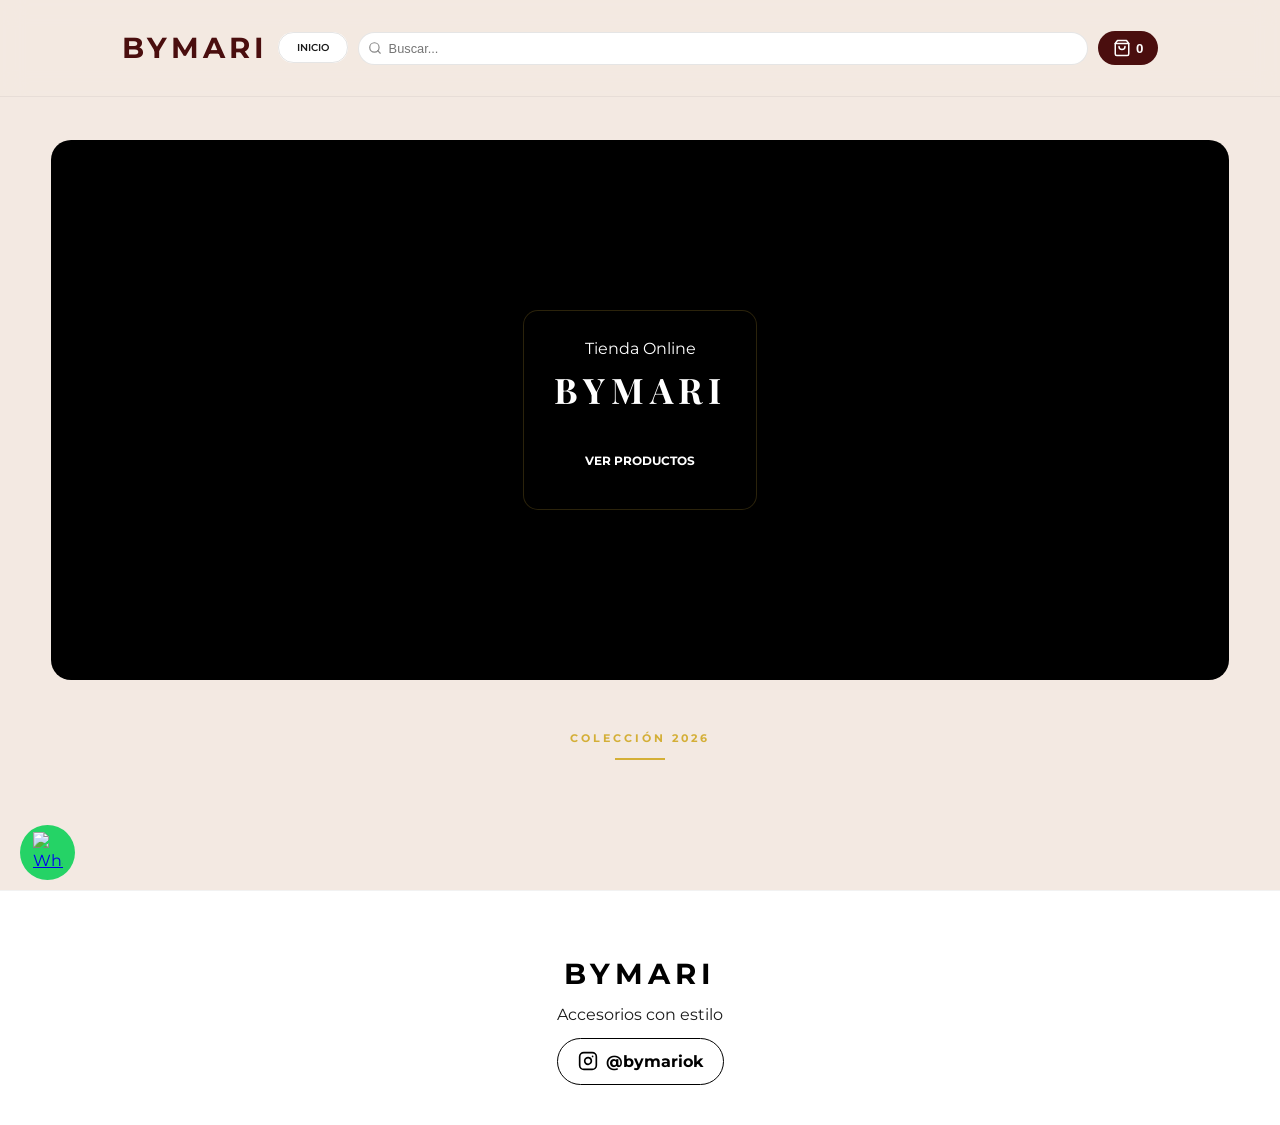
==== index.html @ 630f6e9d "Web de BYMARI lista para subir" ====
<!DOCTYPE html>
<html lang="es">
<head>
    <meta charset="UTF-8">
    <meta name="viewport" content="width=device-width, initial-scale=1.0">
    <title>BYMARI | Accesorios</title>
    <link rel="stylesheet" href="style.css">
    <link href="https://fonts.googleapis.com/css2?family=Montserrat:wght@300;400;600;700&family=Playfair+Display:ital,wght@0,400;0,700;1,400&display=swap" rel="stylesheet">
</head>
<body>

    <div id="toast-notification" class="toast">¡Añadido al carrito! ✨</div>

    <header id="main-header">
        <nav class="nav-container">
            <div class="logo" onclick="volverTienda()">BYMARI</div>
            <ul class="nav-links" id="menu-categorias">
                <li><a href="#" data-categoria="inicio">INICIO</a></li>
            </ul>

            <div class="nav-right-mobile">
                <div class="header-search">
                    <svg class="search-icon-header" width="14" height="14" viewBox="0 0 24 24" fill="none" stroke="currentColor" stroke-width="2" stroke-linecap="round" stroke-linejoin="round"><circle cx="11" cy="11" r="8"></circle><line x1="21" y1="21" x2="16.65" y2="16.65"></line></svg>
                    <input type="text" id="searchInput" placeholder="Buscar...">
                </div>
                <button id="cart-btn" class="cart-trigger">
                    <svg width="18" height="18" viewBox="0 0 24 24" fill="none" stroke="currentColor" stroke-width="2" stroke-linecap="round" stroke-linejoin="round"><path d="M6 2L3 6v14a2 2 0 0 0 2 2h14a2 2 0 0 0 2-2V6l-3-4Z"/><path d="M3 6h18"/><path d="M16 10a4 4 0 0 1-8 0"/></svg>
                    <span id="cart-count">0</span>
                </button>
            </div>
        </nav>
    </header>

    <div id="tienda-content">
        <section class="hero-wrapper">
            <div class="slide active" id="main-banner">
                <div class="hero-content">
                    <p class="subtitle">Tienda Online</p>
                    <h1 class="playfair">BYMARI</h1>
                    <a href="#productos" class="btn-shop-white">VER PRODUCTOS</a>
                </div>
            </div>
        </section>

        <main id="productos">
            <div class="section-header">
                <span class="section-subtitle">Colección 2026</span>
                <h2 class="section-title playfair"></h2>
                <div class="header-line"></div>
            </div>
            
            <div class="product-grid" id="grid-productos"></div>
        </main>

        <footer class="main-footer">
            <div class="logo-footer">BYMARI</div>
            <p class="footer-tagline">Accesorios con estilo</p>
            <div class="social-container-footer">
                <a href="https://www.instagram.com/bymariok/" target="_blank" class="social-link-footer">
                    <svg width="20" height="20" viewBox="0 0 24 24" fill="none" stroke="currentColor" stroke-width="2" stroke-linecap="round" stroke-linejoin="round"><rect x="2" y="2" width="20" height="20" rx="5" ry="5"></rect><path d="M16 11.37A4 4 0 1 1 12.63 8 4 4 0 0 1 16 11.37z"></path><line x1="17.5" y1="6.5" x2="17.51" y2="6.5"></line></svg>
                    <span>@bymariok</span>
                </a>
            </div>
        </footer>
    </div>

    <section id="checkout-section" style="display: none; padding: 140px 5% 50px;">
        <div class="checkout-card">
            <h2 class="playfair" style="margin-bottom: 20px; color: var(--primary);">Datos de Envío</h2>
            <form id="checkout-form">
                <div style="display: flex; flex-direction: column; gap: 15px;">
                    <input type="text" id="check-name" placeholder="Nombre completo *" required style="padding: 12px; border-radius: 10px; border: 1px solid #ddd;">
                    <input type="tel" id="check-phone" placeholder="Teléfono de contacto *" required style="padding: 12px; border-radius: 10px; border: 1px solid #ddd;">
                    <input type="text" id="check-address" placeholder="Dirección de entrega" style="padding: 12px; border-radius: 10px; border: 1px solid #ddd;">
                    <select id="check-payment" required style="padding: 12px; border-radius: 10px; border: 1px solid #ddd; background: white;">
                        <option value="" disabled selected>Método de Pago *</option>
                        <option value="Transferencia">Transferencia</option>
                        <option value="Efectivo">Efectivo / Al recibir</option>
                    </select>
                </div>
                <button type="submit" style="width: 100%; margin-top: 25px; padding: 15px; background: #25d366; color: white; border: none; border-radius: 50px; font-weight: bold; cursor: pointer; font-size: 1rem;">
                    ENVIAR PEDIDO POR WHATSAPP
                </button>
                <button type="button" onclick="volverTienda()" style="width: 100%; margin-top: 10px; background: none; border: none; color: #888; text-decoration: underline; cursor: pointer;">
                    Volver a la tienda
                </button>
            </form>
        </div>
    </section>

    <div id="side-cart" class="cart-sidebar">
        <div class="cart-header">
            <h2 class="playfair">MI CARRITO</h2>
            <div id="close-sidebar" style="cursor:pointer; font-size:2rem;">&times;</div>
        </div>
        <div id="cart-items-sidebar" class="cart-body"></div>
        <div class="cart-footer" style="background: white; padding: 20px; border-radius: 20px 20px 0 0;">
            <div class="subtotal-row" style="display: flex; justify-content: space-between; font-weight:bold; margin-bottom: 15px;">
                <span>TOTAL:</span><span id="total-price-sidebar">$0</span>
            </div>
            <button id="btn-to-checkout" class="btn-finalize">FINALIZAR COMPRA</button>
            <button id="btn-vaciar-carrito" class="btn-vaciar" type="button">VACIAR CARRITO</button>
        </div>
    </div>

    <a href="https://wa.me/5493813520315" class="whatsapp-float" target="_blank">
        <img src="https://upload.wikimedia.org/wikipedia/commons/6/6b/WhatsApp.svg" alt="WhatsApp">
    </a>

    <script src="script.js"></script>
</body>
</html>
---- style.css ----
:root {
    --bg: #F3E9E2;
    --text: #1a1a1a;
    --white: #ffffff;
    --accent: #d4af37; /* Dorado */
    --primary: #4a0e0e; /* Vinotinto Luxury */
    --danger: #e74c3c;
}

* { margin: 0; padding: 0; box-sizing: border-box; }
body { font-family: 'Montserrat', sans-serif; background: var(--bg); color: var(--text); overflow-x: hidden; line-height: 1.6; }
.playfair { font-family: 'Playfair Display', serif; }

/* --- HEADER (Mobile First) --- */
header { 
    position: fixed; top: 0; width: 100%; padding: 10px 5%; z-index: 1000; 
    background: rgba(243, 233, 226, 0.9); backdrop-filter: blur(12px); border-bottom: 1px solid rgba(0,0,0,0.05); 
}
.nav-container { display: flex; flex-direction: column; align-items: center; width: 100%; gap: 10px; }
.logo { font-size: 1.8rem; letter-spacing: 4px; font-weight: bold; text-transform: uppercase; cursor: pointer; color: var(--primary); }

.nav-links { 
    display: flex; list-style: none; gap: 10px; width: 100%; overflow-x: auto; 
    padding: 5px 0 10px 0; white-space: nowrap; scrollbar-width: none; 
}
.nav-links::-webkit-scrollbar { display: none; }
.nav-links a { 
    text-decoration: none; color: var(--text); font-size: 0.65rem; text-transform: uppercase; 
    font-weight: 600; padding: 8px 18px; border: 1px solid rgba(0,0,0,0.1); 
    border-radius: 50px; transition: 0.3s; background: white;
}

.nav-right-mobile { display: flex; justify-content: space-between; align-items: center; width: 100%; gap: 10px; }
.header-search { position: relative; flex: 1; }
#searchInput { width: 100%; padding: 8px 10px 8px 30px; border-radius: 50px; border: 1px solid rgba(0,0,0,0.1); font-size: 0.8rem; outline: none; }
.search-icon-header { position: absolute; left: 10px; top: 50%; transform: translateY(-50%); color: #888; }
.cart-trigger { background: var(--primary); color: white; border: none; padding: 8px 15px; border-radius: 50px; cursor: pointer; display: flex; align-items: center; gap: 5px; font-weight: bold; }

/* --- BANNER Y BOTÓN NEGRO --- */
.hero-wrapper { margin-top: 170px; padding: 0 4%; }
.slide { width: 100%; height: 40vh; background-size: cover; background-position: center; border-radius: 20px; display: flex; justify-content: center; align-items: center; background-color: #000; }
.hero-content { text-align: center; color: white; padding: 25px; background: rgba(0,0,0,0.3); backdrop-filter: blur(5px); border-radius: 15px; border: 1px solid rgba(212, 175, 55, 0.2); }
.hero-content h1 { font-size: 2.2rem; letter-spacing: 6px; margin-bottom: 20px; }
.btn-shop-white { background: #000; color: #fff !important; padding: 12px 35px; text-decoration: none; font-size: 0.75rem; border-radius: 50px; font-weight: 700; text-transform: uppercase; border: 1px solid #000; display: inline-block; }

/* --- TÍTULO DE SECCIÓN REPARADO --- */
.section-header { text-align: center; margin: 50px 0 30px; }
.section-subtitle { display: block; font-size: 0.7rem; letter-spacing: 3px; color: var(--accent); font-weight: 700; text-transform: uppercase; }
.section-title { font-size: 2rem; color: var(--primary); }
.header-line { width: 50px; height: 2px; background: var(--accent); margin: 10px auto 0; }

/* --- PRODUCTOS (2 POR FILA - Mobile First) REPARADO --- */
.product-grid { 
    display: grid; 
    grid-template-columns: repeat(2, 1fr); 
    gap: 15px; 
    padding: 0 4% 100px; 
}
.product-card { 
    background: white; 
    padding: 12px; 
    border-radius: 15px; 
    text-align: center; 
    box-shadow: 0 4px 10px rgba(0,0,0,0.02); 
    display: flex; 
    flex-direction: column; 
    justify-content: space-between; 
}
.product-img-container { width: 100%; aspect-ratio: 1/1; overflow: hidden; border-radius: 10px; margin-bottom: 10px; }
.product-img-tag { width: 100%; height: 100%; object-fit: cover; }

.product-card h3 { 
    font-size: 0.7rem; 
    text-transform: uppercase; 
    letter-spacing: 0.5px; 
    margin-bottom: 5px; 
    line-height: 1.2; 
    height: 32px; /* Forzamos altura para alinear botones */
    display: flex; 
    align-items: center; 
    justify-content: center; 
}
.product-card p { font-size: 0.95rem; color: var(--primary); font-weight: bold; margin-bottom: 10px; }

/* Botones de producto con estilo */
.btn-add { 
    width: 100%; 
    background: var(--primary); 
    color: white; 
    border: none; 
    padding: 12px; 
    border-radius: 50px; 
    font-weight: bold; 
    font-size: 0.65rem; 
    cursor: pointer; 
    text-transform: uppercase; 
    transition: 0.3s; 
}
.btn-add:active { transform: scale(0.98); }

/* Estilo Sin Stock */
.btn-add[disabled] {
    background: #bbb !important;
    color: #f9f9f9 !important;
    cursor: not-allowed;
    border: none;
}

/* --- CARRITO, CHECKOUT Y FOOTER --- */
/* (Se mantienen igual para no romper flujo) */
.checkout-card { max-width: 500px; margin: 0 auto; background: white; padding: 30px; border-radius: 20px; box-shadow: 0 10px 30px rgba(0,0,0,0.1); }
.btn-finalize { width: 100%; padding: 16px; background: var(--primary); color: white; border: none; border-radius: 50px; font-weight: bold; margin-bottom: 10px; cursor: pointer; }
.btn-vaciar { width: 100%; padding: 12px; background: transparent; color: var(--danger); border: 2px solid var(--danger); border-radius: 50px; font-weight: 700; cursor: pointer; font-size: 0.75rem; text-transform: uppercase; }
.main-footer { padding: 60px 5% 40px; background: #fff; text-align: center; border-top: 1px solid rgba(0,0,0,0.05); }
.logo-footer { font-size: 1.8rem; letter-spacing: 5px; color: #000 !important; font-weight: bold; margin-bottom: 5px; }
.social-link-footer { display: inline-flex; align-items: center; gap: 8px; text-decoration: none; color: #000 !important; font-weight: 700; border: 1px solid #000; padding: 10px 20px; border-radius: 50px; margin-top: 10px; }
.cart-sidebar { position: fixed; right: -100%; top: 0; width: 85%; max-width: 400px; height: 100%; background: var(--bg); z-index: 2000; transition: 0.4s; box-shadow: -15px 0 35px rgba(0,0,0,0.1); display: flex; flex-direction: column; }
.cart-sidebar.open { right: 0; }
.cart-header { padding: 25px; background: var(--primary); color: white; display: flex; justify-content: space-between; align-items: center; }
.cart-item { display: flex; justify-content: space-between; align-items: center; background: white; padding: 15px; border-radius: 12px; margin-bottom: 12px; box-shadow: 0 4px 10px rgba(0,0,0,0.03); }
.whatsapp-float { position: fixed; bottom: 20px; left: 20px; width: 55px; height: 55px; background: #25d366; border-radius: 50%; display: flex; align-items: center; justify-content: center; z-index: 1000; }
.whatsapp-float img { width: 30px; }
.toast { visibility: hidden; position: fixed; top: 120px; right: 20px; background: #000; color: #fff; padding: 12px 25px; border-radius: 50px; z-index: 3000; opacity: 0; transition: 0.3s; }
.toast.show { visibility: visible; opacity: 1; }

/* Desktop */
@media (min-width: 769px) {
    .nav-container { flex-direction: row; justify-content: space-between; padding: 15px 5%; }
    .nav-links { justify-content: center; overflow: visible; width: auto; }
    .product-grid { grid-template-columns: repeat(auto-fill, minmax(280px, 1fr)); gap: 30px; }
    .hero-wrapper { margin-top: 140px; }
    .slide { height: 60vh; }
    .product-card h3 { font-size: 0.85rem; height: auto; }
}
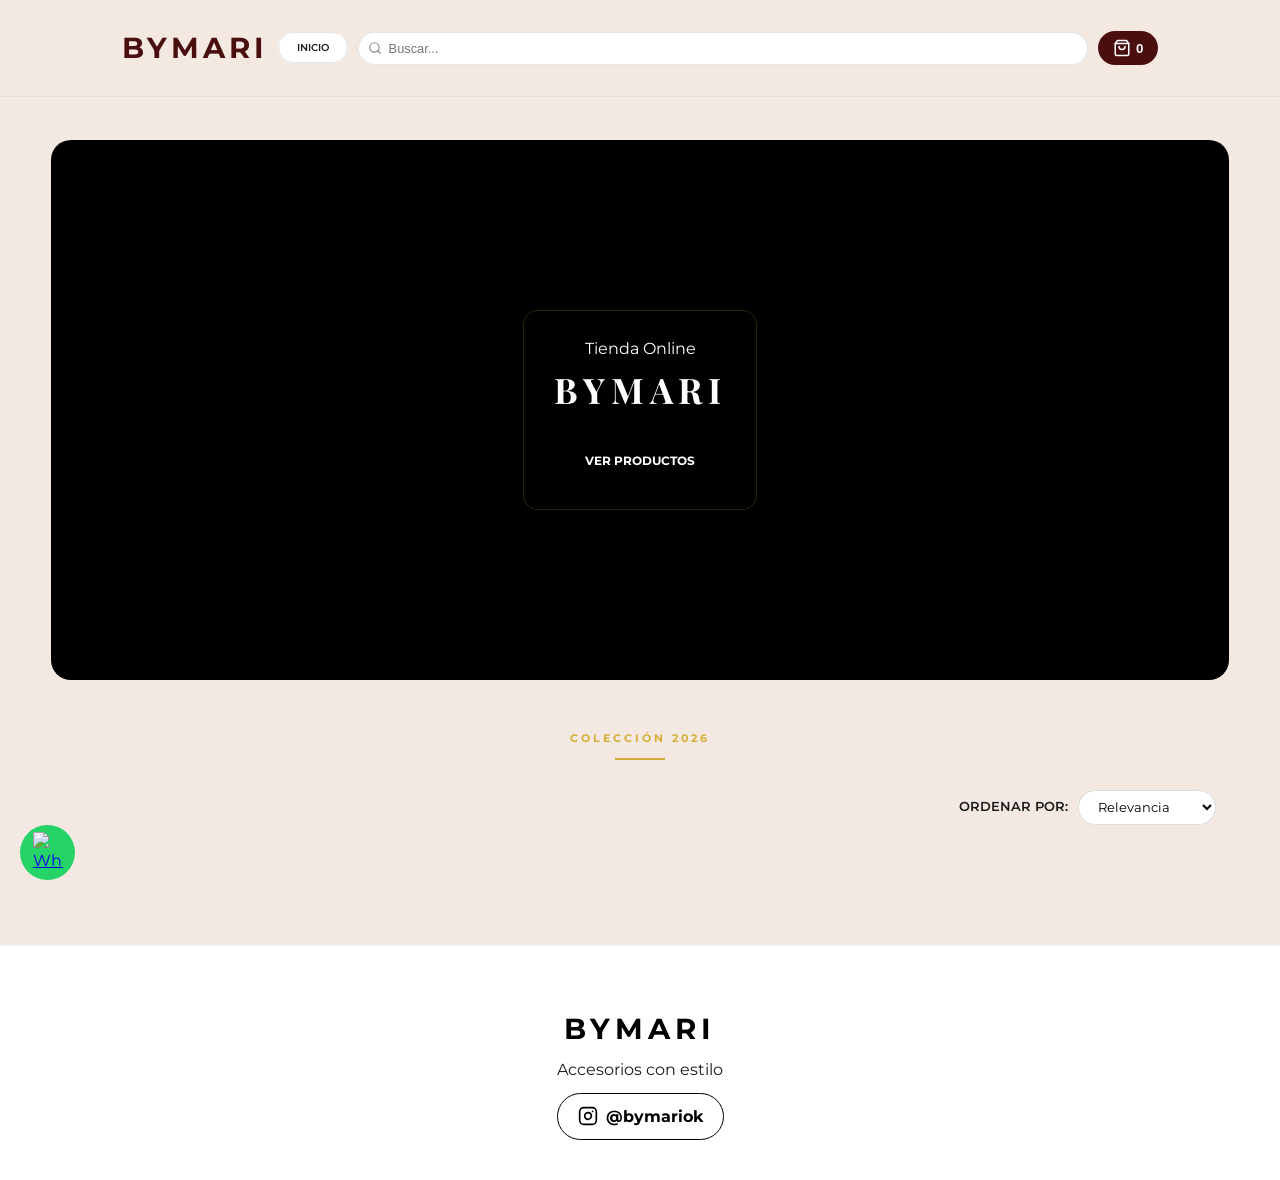
==== commit 4c11a513: "Agregado de filtros de precio por categoría y cálculo de cuotas" ====
--- a/index.html
+++ b/index.html
@@ -48,7 +48,16 @@
                 <h2 class="section-title playfair"></h2>
                 <div class="header-line"></div>
             </div>
-            
+            <div class="filters-container">
+                <div class="filter-group">
+                    <label for="filterPrice">Ordenar por:</label>
+                    <select id="filterPrice">
+                        <option value="default">Relevancia</option>
+                        <option value="low">Menor precio</option>
+                        <option value="high">Mayor precio</option>
+                    </select>
+                </div>
+            </div>
             <div class="product-grid" id="grid-productos"></div>
         </main>
 
@@ -74,8 +83,8 @@
                     <input type="text" id="check-address" placeholder="Dirección de entrega" style="padding: 12px; border-radius: 10px; border: 1px solid #ddd;">
                     <select id="check-payment" required style="padding: 12px; border-radius: 10px; border: 1px solid #ddd; background: white;">
                         <option value="" disabled selected>Método de Pago *</option>
-                        <option value="Transferencia">Transferencia</option>
-                        <option value="Efectivo">Efectivo / Al recibir</option>
+                        <option value="Transferencia">Transferencia / Efectivo</option>
+                        <option value="Tarjeta (3 cuotas)">Tarjeta (3 cuotas sin interés - +25% recargo)</option>
                     </select>
                 </div>
                 <button type="submit" style="width: 100%; margin-top: 25px; padding: 15px; background: #25d366; color: white; border: none; border-radius: 50px; font-weight: bold; cursor: pointer; font-size: 1rem;">
@@ -93,8 +102,8 @@
             <h2 class="playfair">MI CARRITO</h2>
             <div id="close-sidebar" style="cursor:pointer; font-size:2rem;">&times;</div>
         </div>
-        <div id="cart-items-sidebar" class="cart-body"></div>
-        <div class="cart-footer" style="background: white; padding: 20px; border-radius: 20px 20px 0 0;">
+        <div id="cartItems" class="cart-body"></div>
+        <div class="cart-footer">
             <div class="subtotal-row" style="display: flex; justify-content: space-between; font-weight:bold; margin-bottom: 15px;">
                 <span>TOTAL:</span><span id="total-price-sidebar">$0</span>
             </div>
@@ -107,6 +116,14 @@
         <img src="https://upload.wikimedia.org/wikipedia/commons/6/6b/WhatsApp.svg" alt="WhatsApp">
     </a>
 
+    <div id="image-modal" class="image-modal">
+        <div class="image-modal-content">
+            <button id="close-image-modal" class="image-modal-close" aria-label="Cerrar imagen">&times;</button>
+            <img id="modal-image" src="" alt="Imagen ampliada del producto">
+            <div id="modal-image-title" class="image-modal-title"></div>
+        </div>
+    </div>
+
     <script src="script.js"></script>
 </body>
 </html>
--- a/style.css
+++ b/style.css
@@ -67,7 +67,7 @@
     justify-content: space-between; 
 }
 .product-img-container { width: 100%; aspect-ratio: 1/1; overflow: hidden; border-radius: 10px; margin-bottom: 10px; }
-.product-img-tag { width: 100%; height: 100%; object-fit: cover; }
+.product-img-tag { width: 100%; height: 100%; object-fit: cover; cursor: zoom-in; }
 
 .product-card h3 { 
     font-size: 0.7rem; 
@@ -114,14 +114,159 @@
 .main-footer { padding: 60px 5% 40px; background: #fff; text-align: center; border-top: 1px solid rgba(0,0,0,0.05); }
 .logo-footer { font-size: 1.8rem; letter-spacing: 5px; color: #000 !important; font-weight: bold; margin-bottom: 5px; }
 .social-link-footer { display: inline-flex; align-items: center; gap: 8px; text-decoration: none; color: #000 !important; font-weight: 700; border: 1px solid #000; padding: 10px 20px; border-radius: 50px; margin-top: 10px; }
-.cart-sidebar { position: fixed; right: -100%; top: 0; width: 85%; max-width: 400px; height: 100%; background: var(--bg); z-index: 2000; transition: 0.4s; box-shadow: -15px 0 35px rgba(0,0,0,0.1); display: flex; flex-direction: column; }
+.cart-sidebar { 
+    position: fixed; 
+    right: -100%; 
+    top: 0; 
+    width: 85%; 
+    max-width: 400px; 
+    height: 100vh; /* Forzamos a que sea siempre el alto de la pantalla */
+    background: var(--bg); 
+    z-index: 2000; 
+    transition: 0.4s; 
+    box-shadow: -15px 0 35px rgba(0,0,0,0.1); 
+    display: flex; 
+    flex-direction: column; 
+    overflow: hidden; /* Evita que el sidebar entero haga scroll */
+}
 .cart-sidebar.open { right: 0; }
+
+/* Este es el espacio que tiene que scrollear */
+#cartItems { 
+    flex: 1; /* Toma todo el espacio del medio */
+    overflow-y: auto; /* Habilita el scroll vertical */
+    padding: 20px;
+    display: block; /* Para que los items se apilen bien */
+}
+
 .cart-header { padding: 25px; background: var(--primary); color: white; display: flex; justify-content: space-between; align-items: center; }
 .cart-item { display: flex; justify-content: space-between; align-items: center; background: white; padding: 15px; border-radius: 12px; margin-bottom: 12px; box-shadow: 0 4px 10px rgba(0,0,0,0.03); }
+
+.cart-footer { 
+    padding: 20px; 
+    background: white; 
+    border-top: 1px solid rgba(0,0,0,0.05); 
+    width: 100%; 
+}
+
+.image-modal { 
+    position: fixed; 
+    inset: 0; 
+    background: rgba(0,0,0,0.75); 
+    display: none; 
+    place-items: center; 
+    z-index: 3000; 
+    padding: 20px; 
+}
+.image-modal.open { display: grid; }
+.image-modal-content { 
+    position: relative; 
+    width: min(100%, 680px); 
+    max-height: 90vh; 
+    display: flex; 
+    flex-direction: column; 
+    border-radius: 20px; 
+    overflow: hidden; 
+    background: rgba(0,0,0,0.9); 
+}
+.image-modal img { 
+    width: 100%; 
+    height: auto; 
+    max-height: 80vh; 
+    object-fit: contain; 
+    background: #000; 
+}
+.image-modal-close { 
+    position: absolute; 
+    top: 12px; 
+    right: 12px; 
+    width: 36px; 
+    height: 36px; 
+    border: none; 
+    border-radius: 50%; 
+    background: rgba(255,255,255,0.15); 
+    color: white; 
+    cursor: pointer; 
+    font-size: 1.2rem; 
+    display: flex; 
+    align-items: center; 
+    justify-content: center; 
+}
+.image-modal-title { 
+    color: white; 
+    padding: 14px 18px 20px; 
+    text-align: center; 
+    font-size: 0.95rem; 
+}
+
 .whatsapp-float { position: fixed; bottom: 20px; left: 20px; width: 55px; height: 55px; background: #25d366; border-radius: 50%; display: flex; align-items: center; justify-content: center; z-index: 1000; }
 .whatsapp-float img { width: 30px; }
 .toast { visibility: hidden; position: fixed; top: 120px; right: 20px; background: #000; color: #fff; padding: 12px 25px; border-radius: 50px; z-index: 3000; opacity: 0; transition: 0.3s; }
 .toast.show { visibility: visible; opacity: 1; }
+
+/* Contenedor de precios */
+.price-container {
+    margin-bottom: 5px;
+    display: flex;
+    justify-content: center;
+    align-items: center;
+    gap: 10px;
+}
+
+/* Precio actual (el importante) */
+.current-price {
+    font-size: 1.1rem;
+    color: var(--primary);
+    font-weight: bold;
+}
+
+/* Precio tachado */
+.old-price {
+    font-size: 0.85rem;
+    color: #999;
+    text-decoration: line-through;
+    font-weight: 400;
+}
+
+/* Texto de cuotas/tarjeta */
+.card-price {
+    font-size: 0.7rem !important;
+    color: #27ae60 !important;
+    margin-top: -5px;
+    margin-bottom: 15px !important;
+    font-weight: 600 !important;
+    letter-spacing: 0.5px;
+}
+
+.filters-container {
+    padding: 0 5%;
+    margin-bottom: 20px;
+    display: flex;
+    justify-content: flex-end;
+}
+
+.filter-group {
+    display: flex;
+    align-items: center;
+    gap: 10px;
+}
+
+.filter-group label {
+    font-size: 0.8rem;
+    font-weight: 600;
+    text-transform: uppercase;
+}
+
+.filter-group select {
+    padding: 8px 15px;
+    border-radius: 50px;
+    border: 1px solid #ddd;
+    background: white;
+    font-family: 'Montserrat', sans-serif;
+    font-size: 0.8rem;
+    outline: none;
+    cursor: pointer;
+}
 
 /* Desktop */
 @media (min-width: 769px) {
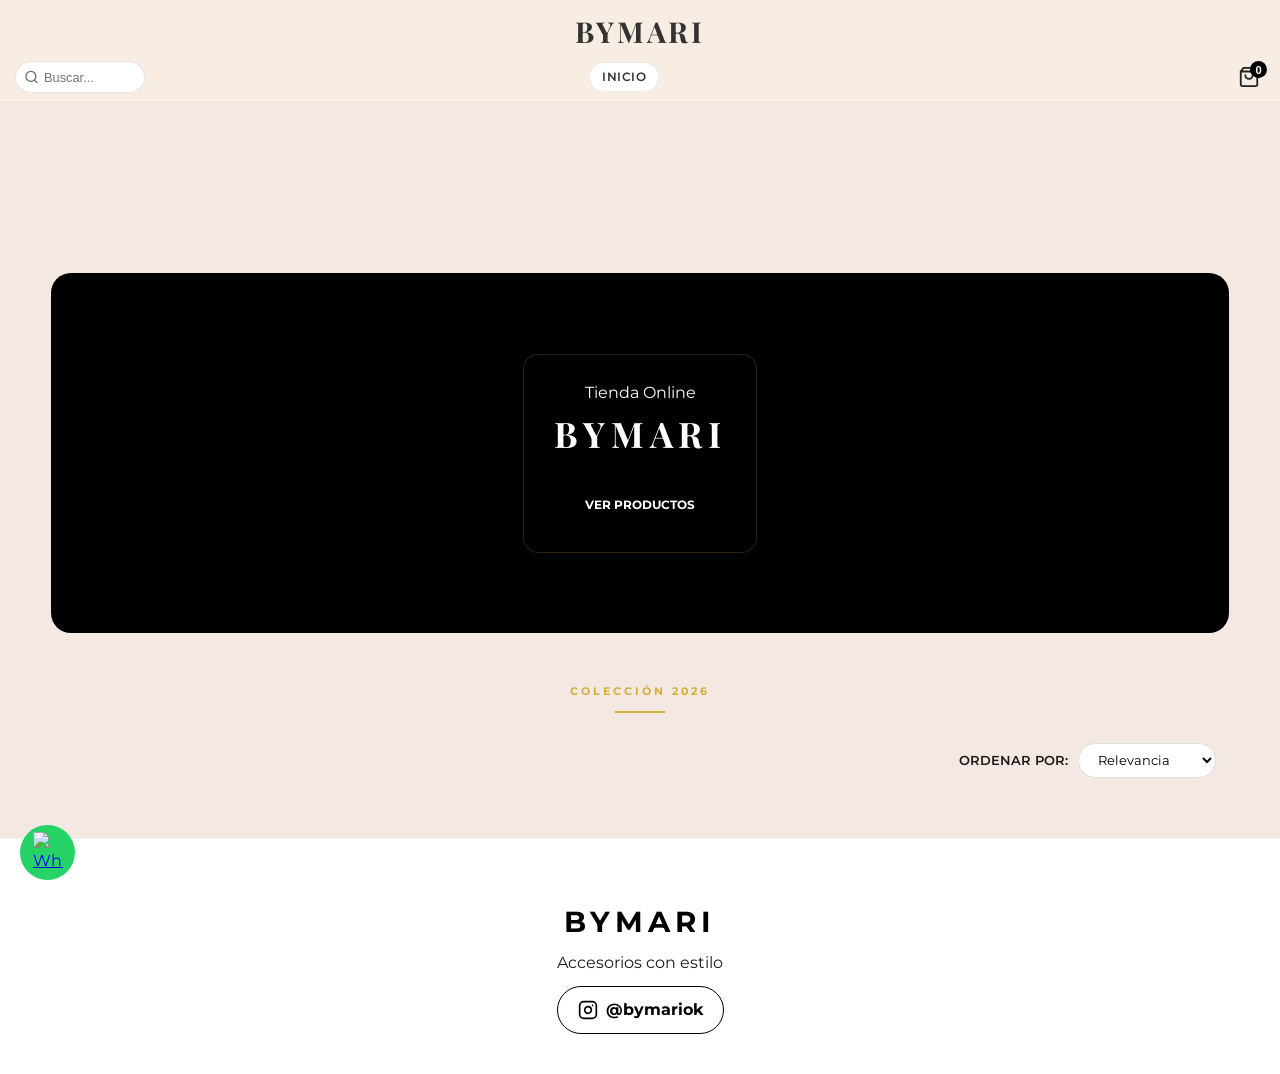
==== commit 5b497cb2: "feat: integracion automatica de stock con sheets, auditoria y filtros de seguridad" ====
--- a/index.html
+++ b/index.html
@@ -12,23 +12,29 @@
     <div id="toast-notification" class="toast">¡Añadido al carrito! ✨</div>
 
     <header id="main-header">
-        <nav class="nav-container">
+        <!-- Fila 1: Logo centrado arriba -->
+        <div class="header-logo-row">
             <div class="logo" onclick="volverTienda()">BYMARI</div>
-            <ul class="nav-links" id="menu-categorias">
-                <li><a href="#" data-categoria="inicio">INICIO</a></li>
-            </ul>
+        </div>
 
-            <div class="nav-right-mobile">
-                <div class="header-search">
-                    <svg class="search-icon-header" width="14" height="14" viewBox="0 0 24 24" fill="none" stroke="currentColor" stroke-width="2" stroke-linecap="round" stroke-linejoin="round"><circle cx="11" cy="11" r="8"></circle><line x1="21" y1="21" x2="16.65" y2="16.65"></line></svg>
-                    <input type="text" id="searchInput" placeholder="Buscar...">
-                </div>
-                <button id="cart-btn" class="cart-trigger">
-                    <svg width="18" height="18" viewBox="0 0 24 24" fill="none" stroke="currentColor" stroke-width="2" stroke-linecap="round" stroke-linejoin="round"><path d="M6 2L3 6v14a2 2 0 0 0 2 2h14a2 2 0 0 0 2-2V6l-3-4Z"/><path d="M3 6h18"/><path d="M16 10a4 4 0 0 1-8 0"/></svg>
-                    <span id="cart-count">0</span>
-                </button>
+        <!-- Fila 2: Lupa + Categorías + Carrito -->
+        <div class="header-nav-row">
+            <div class="header-search">
+                <svg class="search-icon-header" width="15" height="15" viewBox="0 0 24 24" fill="none" stroke="currentColor" stroke-width="2" stroke-linecap="round" stroke-linejoin="round"><circle cx="11" cy="11" r="8"></circle><line x1="21" y1="21" x2="16.65" y2="16.65"></line></svg>
+                <input type="text" id="searchInput" placeholder="Buscar...">
             </div>
-        </nav>
+
+            <nav class="nav-categories-bar">
+                <ul class="nav-links" id="menu-categorias">
+                    <li><a href="#" data-categoria="inicio">INICIO</a></li>
+                </ul>
+            </nav>
+
+            <button id="cart-btn" class="cart-trigger">
+                <svg width="22" height="22" viewBox="0 0 24 24" fill="none" stroke="currentColor" stroke-width="2" stroke-linecap="round" stroke-linejoin="round"><path d="M6 2L3 6v14a2 2 0 0 0 2 2h14a2 2 0 0 0 2-2V6l-3-4Z"/><path d="M3 6h18"/><path d="M16 10a4 4 0 0 1-8 0"/></svg>
+                <span id="cart-count">0</span>
+            </button>
+        </div>
     </header>
 
     <div id="tienda-content">
@@ -112,7 +118,7 @@
         </div>
     </div>
 
-    <a href="https://wa.me/5493813520315" class="whatsapp-float" target="_blank">
+    <a href="https://wa.me/5493813634653" class="whatsapp-float" target="_blank">
         <img src="https://upload.wikimedia.org/wikipedia/commons/6/6b/WhatsApp.svg" alt="WhatsApp">
     </a>
 
--- a/style.css
+++ b/style.css
@@ -268,12 +268,216 @@
     cursor: pointer;
 }
 
-/* Desktop */
-@media (min-width: 769px) {
-    .nav-container { flex-direction: row; justify-content: space-between; padding: 15px 5%; }
-    .nav-links { justify-content: center; overflow: visible; width: auto; }
-    .product-grid { grid-template-columns: repeat(auto-fill, minmax(280px, 1fr)); gap: 30px; }
-    .hero-wrapper { margin-top: 140px; }
-    .slide { height: 60vh; }
-    .product-card h3 { font-size: 0.85rem; height: auto; }
+/* ==========================================
+   HEADER: LOGO ARRIBA CENTRADO Y BARRA COMPACTA
+   ========================================== */
+
+#main-header {
+    position: sticky;
+    top: 0;
+    left: 0;
+    width: 100%;
+    background: #f7ede2;
+    z-index: 1000;
+    border-bottom: 1px solid rgba(0, 0, 0, 0.06);
+    padding: 8px 15px;
+    box-sizing: border-box;
+}
+
+/* Fila 1: Logo centrado */
+.header-logo-row {
+    display: flex;
+    justify-content: center;
+    align-items: center;
+    padding-bottom: 6px;
+}
+
+.header-logo-row .logo {
+    font-family: 'Playfair Display', serif;
+    font-size: 1.8rem;
+    font-weight: 700;
+    letter-spacing: 3px;
+    color: #333;
+    cursor: pointer;
+    text-align: center;
+}
+
+/* Fila 2: Lupa + Categorías + Carrito */
+.header-nav-row {
+    display: flex;
+    align-items: center;
+    justify-content: space-between;
+    gap: 12px;
+    max-width: 1250px;
+    margin: 0 auto;
+}
+
+/* Buscador chico y compacto */
+.header-search {
+    position: relative;
+    display: flex;
+    align-items: center;
+    flex-shrink: 0;
+    width: 130px; /* Tamaño controlado */
+}
+
+.header-search input {
+    width: 100% !important;
+    max-width: 130px !important;
+    height: 32px;
+    padding: 4px 8px 4px 28px !important;
+    border-radius: 20px;
+    border: 1px solid rgba(0, 0, 0, 0.15);
+    background: #fff;
+    font-size: 0.78rem;
+    box-sizing: border-box;
+    transition: width 0.2s ease;
+}
+
+.header-search input:focus {
+    width: 160px !important;
+    max-width: 160px !important;
+    outline: none;
+    border-color: #000;
+}
+
+.search-icon-header {
+    position: absolute;
+    left: 9px;
+    pointer-events: none;
+    color: #666;
+}
+
+/* Categorías deslizables */
+.nav-categories-bar {
+    flex-grow: 1;
+    overflow-x: auto;
+    white-space: nowrap;
+    scrollbar-width: none;
+    -ms-overflow-style: none;
+    min-width: 0;
+}
+
+.nav-categories-bar::-webkit-scrollbar {
+    display: none;
+}
+
+.nav-links {
+    display: flex !important;
+    align-items: center;
+    gap: 8px;
+    list-style: none;
+    margin: 0;
+    padding: 2px 0;
+    width: max-content;
+}
+
+.nav-links li a {
+    display: inline-block;
+    padding: 5px 12px;
+    border-radius: 20px;
+    background: #fff;
+    color: #333;
+    text-decoration: none;
+    font-size: 0.72rem;
+    font-weight: 600;
+    letter-spacing: 0.5px;
+    border: 1px solid rgba(0, 0, 0, 0.08);
+}
+
+.nav-links li a:hover,
+.nav-links li a.active {
+    background: #000;
+    color: #fff;
+    border-color: #000;
+}
+
+/* Botón Carrito */
+.cart-trigger {
+    background: none;
+    border: none;
+    cursor: pointer;
+    position: relative;
+    display: flex;
+    align-items: center;
+    flex-shrink: 0;
+    padding: 5px;
+}
+
+.cart-trigger svg {
+    stroke: #222;
+}
+
+#cart-count {
+    position: absolute;
+    top: 0px;
+    right: -2px;
+    background: #000;
+    color: #fff;
+    font-size: 0.7rem;
+    font-weight: bold;
+    border-radius: 50%;
+    width: 17px;
+    height: 17px;
+    display: flex;
+    align-items: center;
+    justify-content: center;
+}
+
+/* ==========================================
+   GRILLA DE PRODUCTOS COMPACTA (4 POR FILA)
+   ========================================== */
+
+.product-grid {
+    display: grid !important;
+    grid-template-columns: repeat(4, 1fr) !important;
+    gap: 20px !important;
+    max-width: 1250px !important;
+    margin: 30px auto !important;
+    padding: 0 20px !important;
+}
+
+/* Tarjeta del producto contenida */
+.product-card {
+    background: #fff;
+    border-radius: 14px;
+    overflow: hidden;
+    display: flex;
+    flex-direction: column;
+    box-shadow: 0 4px 15px rgba(0, 0, 0, 0.04);
+    border: 1px solid rgba(0, 0, 0, 0.05);
+}
+
+/* Contenedor de la foto para que no sea gigante */
+.product-card img,
+.product-image-container img {
+    width: 100% !important;
+    height: 260px !important;
+    object-fit: cover !important;
+    display: block;
+}
+
+/* En tablets: 3 por fila */
+@media (max-width: 1024px) {
+    .product-grid {
+        grid-template-columns: repeat(3, 1fr) !important;
+        gap: 15px !important;
+    }
+    .product-card img,
+    .product-image-container img {
+        height: 230px !important;
+    }
+}
+
+/* En celulares: 2 por fila */
+@media (max-width: 600px) {
+    .product-grid {
+        grid-template-columns: repeat(2, 1fr) !important;
+        gap: 10px !important;
+        padding: 0 10px !important;
+    }
+    .product-card img,
+    .product-image-container img {
+        height: 170px !important;
+    }
 }
